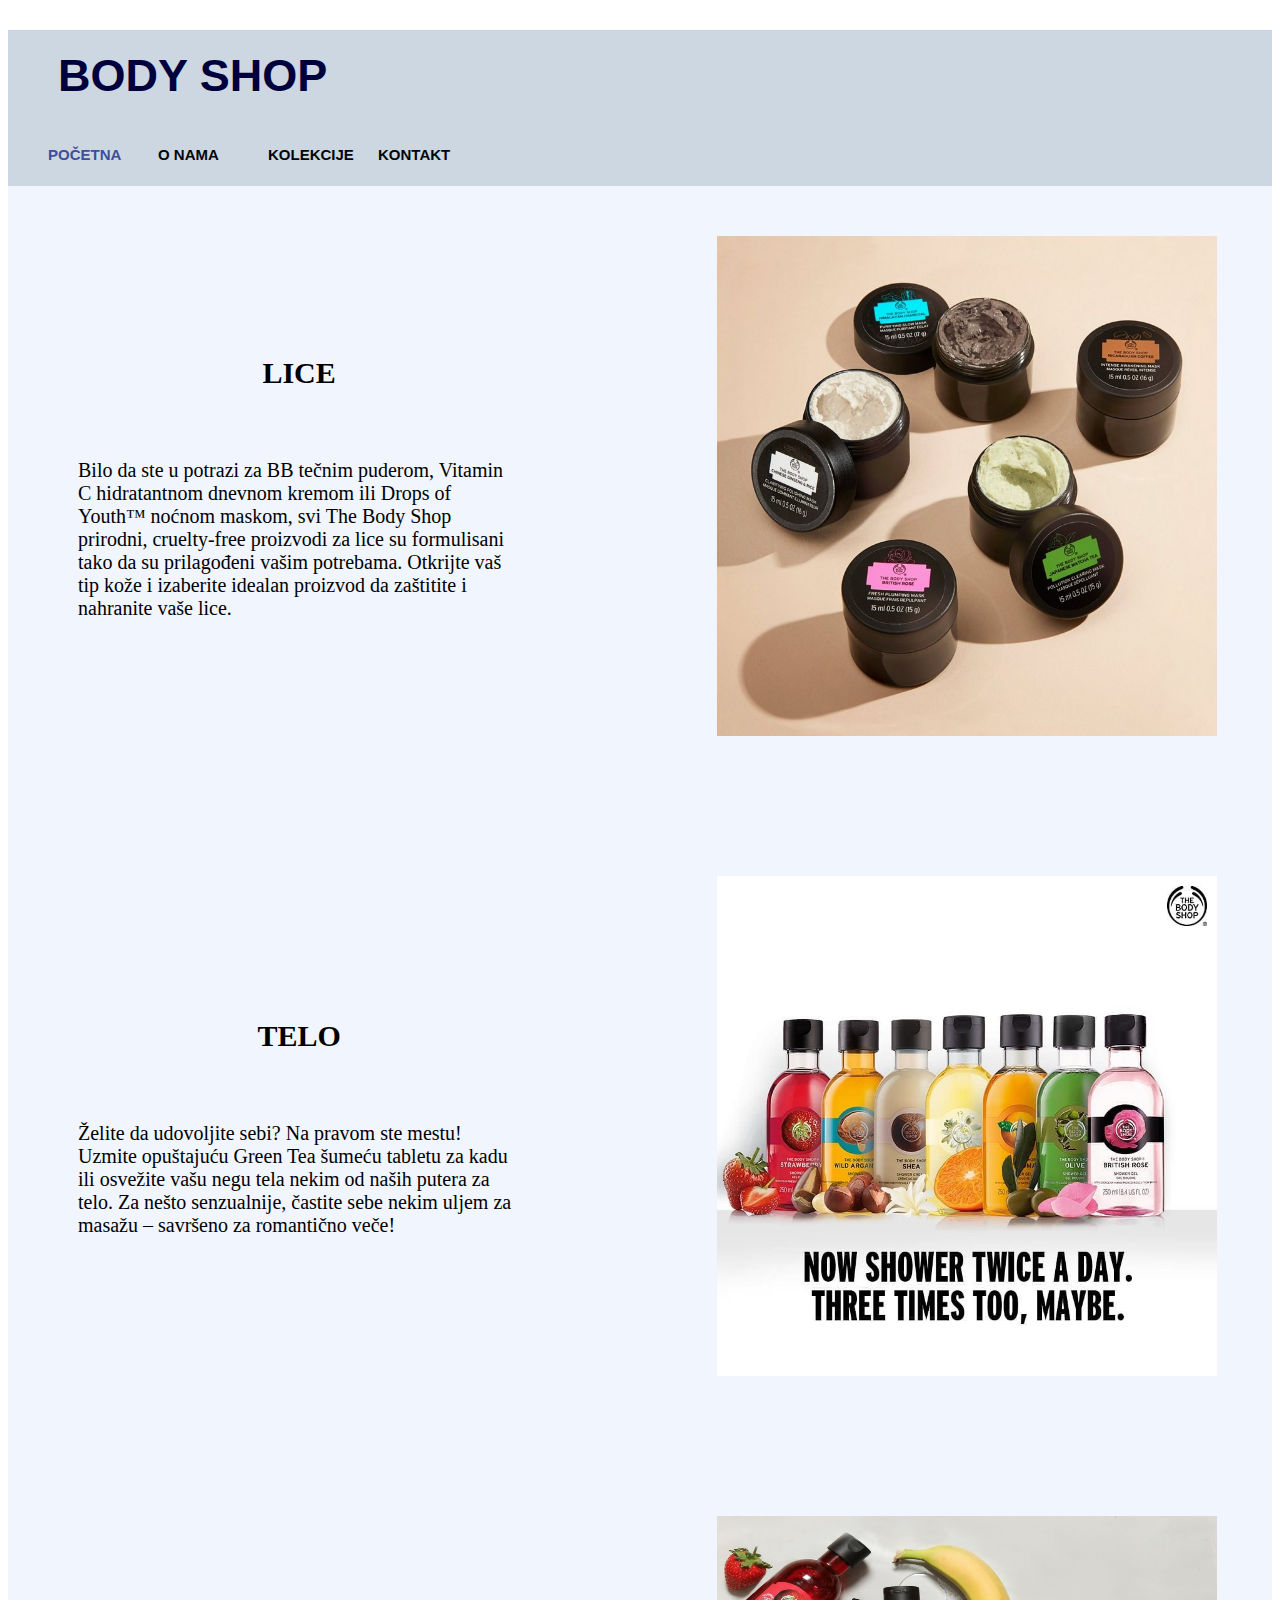
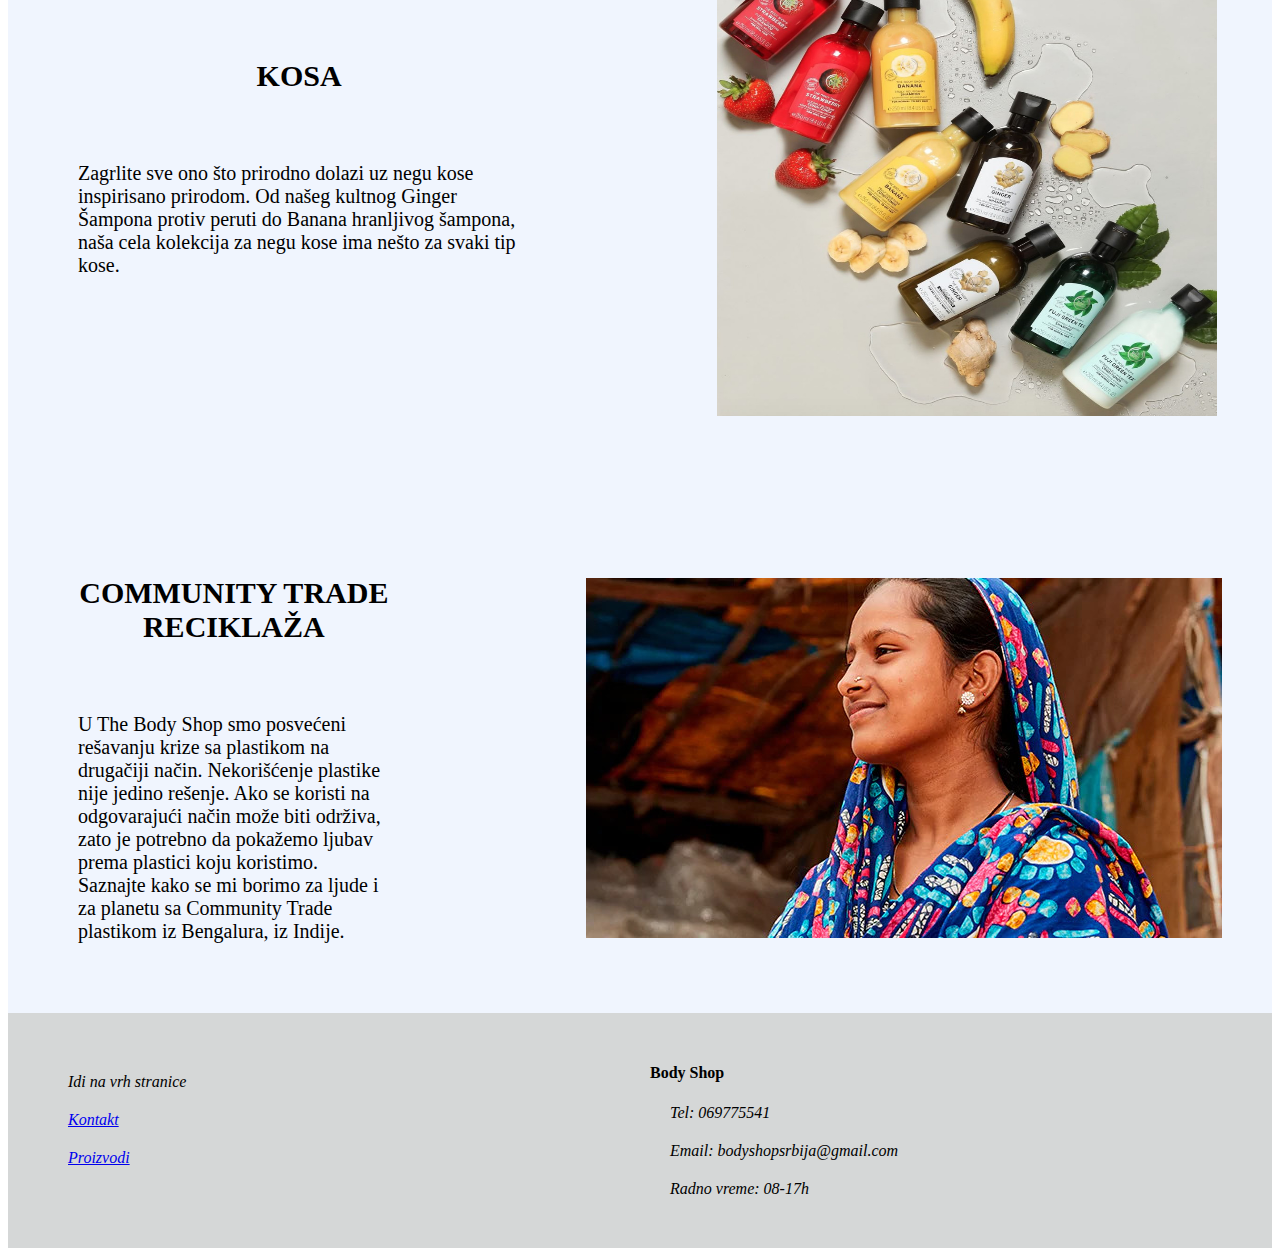
==== index.html @ 869798c2 "first commit" ====
<!DOCTYPE html>
<html lang="en">

<head>
    <meta charset="UTF-8">
    <meta name="viewport" content="width=device-width, initial-scale=1.0">
    <title>BodyShop | Početna</title>
    <link rel="stylesheet" type="text/css" href="css/style.css">
</head>

<body>


    <div class="header-wrap">
        <div class="naslov">
            <h1>BODY SHOP</h1>
        </div>
    </div>

    <div class="menu-wrap">
        <div class="menu">
            <ul>
                <li><a href="index.html" class="active">Početna</a></li>
                <li><a href="onama.html">O Nama</a></li>
                <li><a href="kolekcije.html">Kolekcije</a></li>
                <li><a href="kontakt.html">Kontakt</a></li>
            </ul>
        </div>
    </div>

    <div class="content-wrap">

        <div class="red">

            <div class="kol-levo">
                <div class="naslov-reda">LICE</div>
                <br><br><br>
                <div>Bilo da ste u potrazi za BB tečnim puderom, Vitamin C hidratantnom dnevnom kremom ili
                    Drops of Youth™ noćnom maskom, svi The Body Shop prirodni, cruelty-free proizvodi za lice su
                    formulisani tako da su prilagođeni vašim potrebama. Otkrijte vaš tip kože i izaberite idealan
                    proizvod da zaštitite i nahranite vaše lice.
                </div>

            </div>
            <div class="kol-desno">

                <div class="slika">
                    <img src="img/maske.jpg" alt="maske za lice" width="500" height="500">
                </div>

            </div>


        </div>
        <br><br>

        <div class="red">

            <div class="kol-levo">
                <div class="naslov-reda">TELO</div>
                <br><br><br>
                <div>Želite da udovoljite sebi? Na pravom ste mestu! Uzmite opuštajuću Green Tea šumeću
                    tabletu za kadu ili osvežite vašu negu tela nekim od naših putera za telo. Za nešto senzualnije,
                    častite sebe nekim uljem za masažu – savršeno za romantično veče!
                </div>

            </div>

            <div class="kol-desno">

                <div class="slika">
                    <img src="img/kupke.jpg" alt="proizvodi za negu tela" width="500" height="500">
                </div>

            </div>

        </div>
        <br><br>

        <div class="red">

            <div class="kol-levo">
                <div class="naslov-reda">KOSA</div>
                <br><br><br>
                <div>Zagrlite sve ono što prirodno dolazi uz negu kose inspirisano prirodom. Od našeg
                    kultnog Ginger Šampona protiv peruti do Banana hranljivog šampona, naša cela kolekcija za negu kose
                    ima nešto za svaki tip kose.
                </div>

            </div>
            <div class="kol-desno">

                <div class="slika">
                    <img src="img/samponi.jpg" alt="proizvodi za negu kose" width="500" height="500">
                </div>

            </div>


        </div>
        <br><br>

        <div class="red">

            <div class="kol-levo">
                <div class="naslov-reda">COMMUNITY TRADE RECIKLAŽA</div>
                <br><br><br>
                <div>U The Body Shop smo posvećeni rešavanju krize sa plastikom na drugačiji način.
                    Nekorišćenje plastike nije jedino rešenje. Ako se koristi na odgovarajući način može biti održiva,
                    zato je potrebno da pokažemo ljubav prema plastici koju koristimo. Saznajte kako se mi borimo za
                    ljude i za planetu sa Community Trade plastikom iz Bengalura, iz Indije.
                </div>

            </div>

            <div class="kol-desno">

                <div class="slika">
                    <img src="img/community.jpg" alt="community trade">
                </div>

            </div>

        </div>

    </div>



    <div class="kolone_footer">
        <div class="f-levo">
            <p class="el" onclick="naVrh()"><em>Idi na vrh stranice</em></p>
            <p class="el"><a href="kontakt.html"><em>Kontakt</em></a></p>
            <p class="el"><a href="kolekcije.html"><em>Proizvodi</em></a></p>
        </div>

        <div class="f-desno">
            <h4>Body Shop </h4>
            <p><em>Tel: 069775541</em></p>
            <p><em>Email: bodyshopsrbija@gmail.com</em></p>
            <p><em>Radno vreme: 08-17h</em></p>
        </div>

    </div>


    <script src="js/javascript.js"></script>
</body>

</html>
---- css/style.css ----
.header-wrap{ 
    background:rgba(15, 68, 117, 0.212) ; 
    height:100px; 
    width:100%; 
}

.naslov{ 
    width:100%;
    margin:0 50px;
}

.naslov h1{ 
    color:#00003d;
    font-family: 'Open Sans','Helvetica Neue',Helvetica,Arial,sans-serif;
    font-size:45px; 
    font-weight: 550; 
    padding-top:20px; 
    padding-bottom:20px;
}

/*------------ meni ----------------*/

.menu-wrap{ 
    background:rgba(15, 68, 117, 0.212) ;
    overflow:hidden; 
    width:100%;
}

.menu{ 
    font-family: 'Open Sans','Helvetica Neue',Helvetica,Arial,sans-serif;
    float: left;
    width: 60%;
}

.menu ul li{ 
    list-style:none; 
    float:left;
    width:100px; 
    text-align:center; 
    margin-right:10px;
}

.menu ul li a{ 
    text-decoration:none; 
    font-size:15px; 
    font-weight:bold; 
    text-transform:uppercase; 
    text-align:left; 
    display:block; 
    color:#020507;
}


.menu ul li a.active{ 
    color:#070604; 
    width:80px; 
    height:40px; 
    color:#3f4e97;
}



/*------------ futer --------------*/

.kolone_footer{
    display: flex;
    background-color: rgba(170, 175, 175, 0.493);
    padding: 30px;
}

.f-levo {
    list-style-type: none;
    background-color: transparent;
    margin: 10px;
    flex: 50%;
}

.f-desno{
    flex:50%;
}


.el {
    background-color: transparent;
    color:black;
    width: 150px;
    border: none;
}

.el:hover{
    border-bottom: 0.5px solid black;
}

/*------------ content -------------*/

.content-wrap{
    background-color: rgba(223, 234, 253, 0.473);
}

.red{
    display: flex;
}

.red:hover{
    background:rgba(15, 68, 117, 0.212) ;
}
.kol-levo{
    align-self: center;
    flex: 35%;
    margin: 70px;
    font-size: 20px;
    justify-content: center;
}

.kol-desno{
    align-self: center;
    flex: 40%;
    margin: 50px 50px 50px 10%;
    justify-content: right;
}

.naslov-reda{
    font-size: 30px;
    font-weight: bold;
    text-align: center;
}



/*------------ O NAMA ------------*/

.about-wrap{
    display: flex;
}

.tekst{
    flex: 35%;
    font-size: 20px;
    margin: 40px 20px 20px 40px;
}

h2{
    text-align: center;
}

.slider{
   flex: 50%;
}

#slide{
    margin: 10px 30px 10px 120px; 
}


/*------------- forma -------------*/

    .form-wrap{
        background-color: rgba(223, 234, 253, 0.473);
    }
  
  form, p {
    margin: 20px;
  }

  .info{
      font-weight: bold;
      font-size: 20px;
  }
  
  p.note {
    font-size: 16px;
    color: red;
  }
  
  input{
    border-radius: 5px;
    border: 1px solid #ccc;
    padding: 4px;
    font-family: 'Lato';
    width: 300px;
    margin-top: 10px;
    outline: none;
  }
  
  label {
    width: 300px;
    font-weight: bold;
    display: inline-block;
    margin-top: 20px;
  }
  
  label span {
    font-size: 16px;
  }
  
  label.error {
      color: red;
      font-size: 16px;
      display: block;
      margin-top: 5px;
  }
  
  label.error.fail-alert {
      border: 2px solid red;
      border-radius: 4px;
      line-height: 1;
      padding: 2px 0 6px 6px;
      background: #ffe6eb;
  }
  
  input.valid.success-alert {
      border: 2px solid #4CAF50;
      color: green;
  }
  
  input.error{
      border: 1px dashed red;
      font-weight: 300;
      color: red;
  }
  
  [type="submit"], button{
      margin-left: 0;
      border-radius: 0;
      background: black;
      color: white;
      border: none;
      font-weight: 300;
      padding: 10px 0;
      line-height: 1;
      width: 280px;
  }

  /*---------galerija------------*/

  .galerija-wrap{
    background-color: rgba(223, 234, 253, 0.473);
    height: 700px;
    width: 100%;
    display: flex;
    float: center;
    }

  .fotorama{
      margin: 10px 30% 10px 30%;
      flex: 50%;
  }
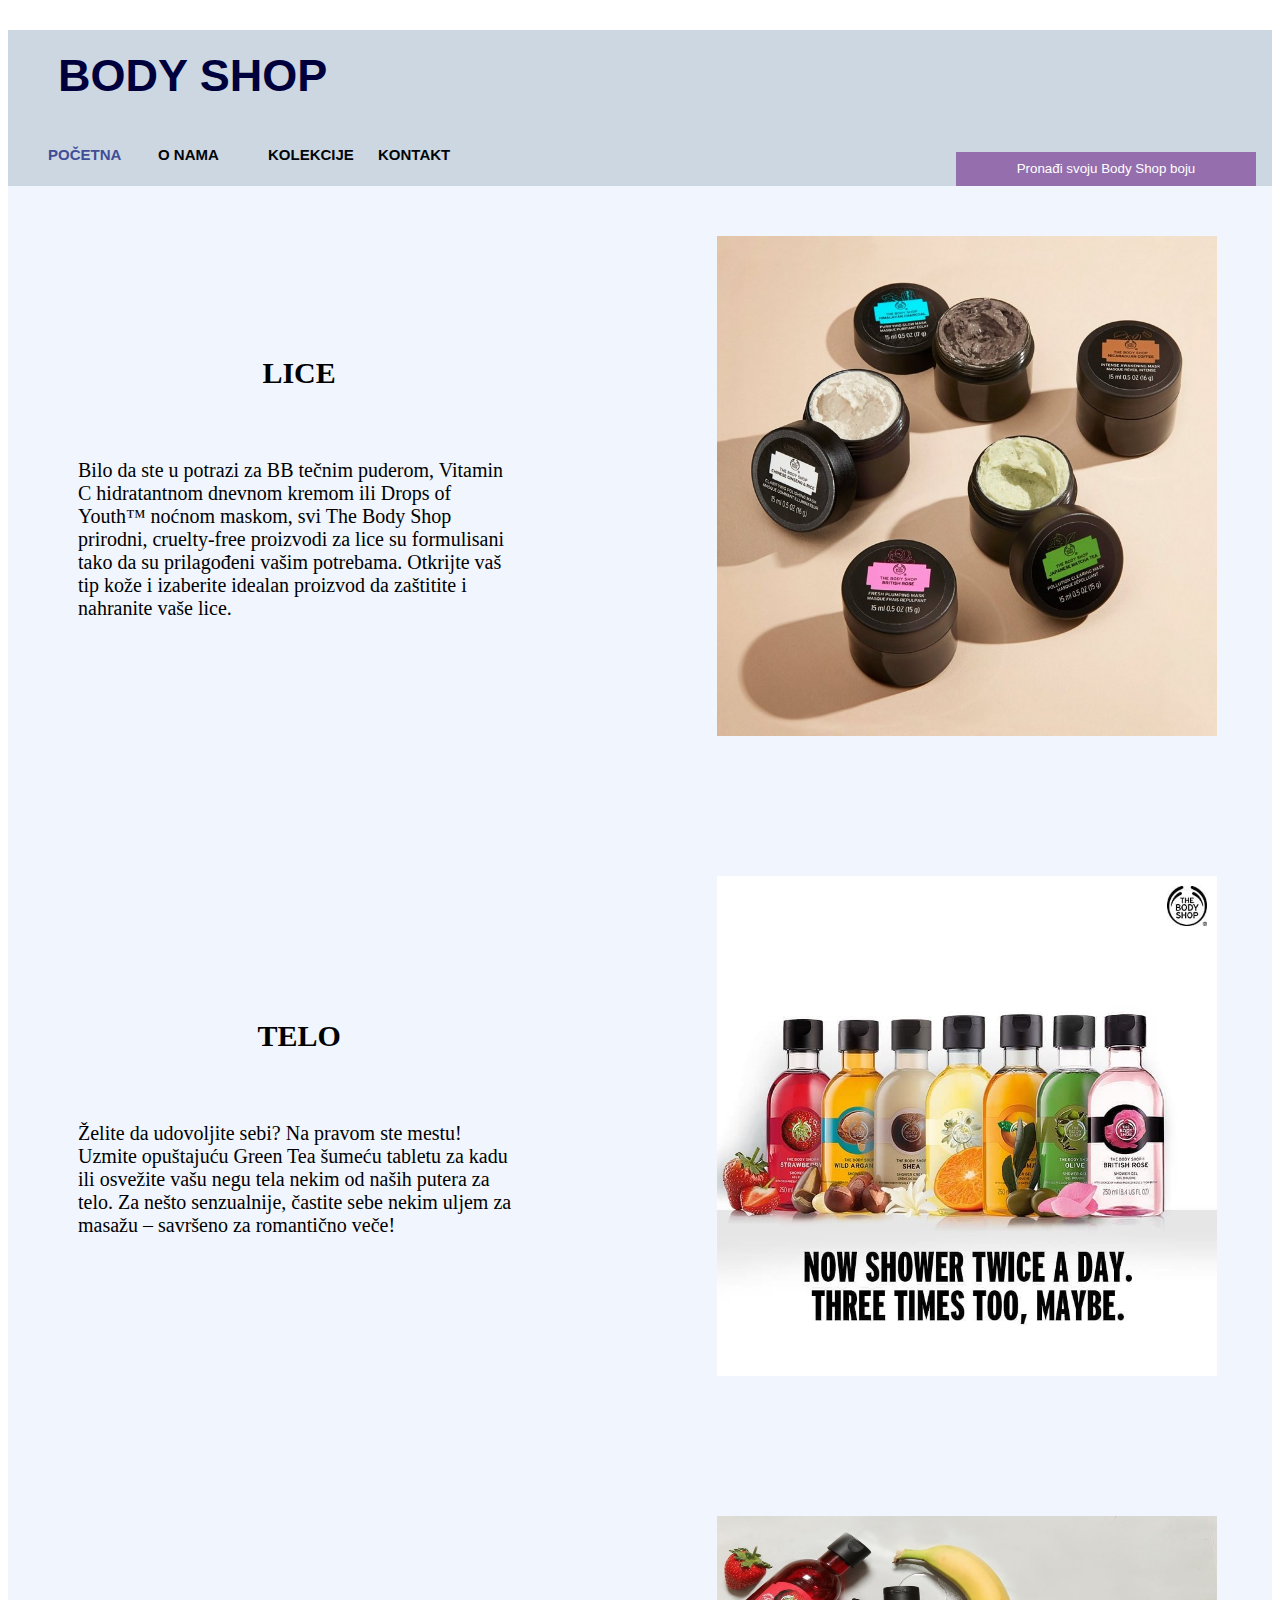
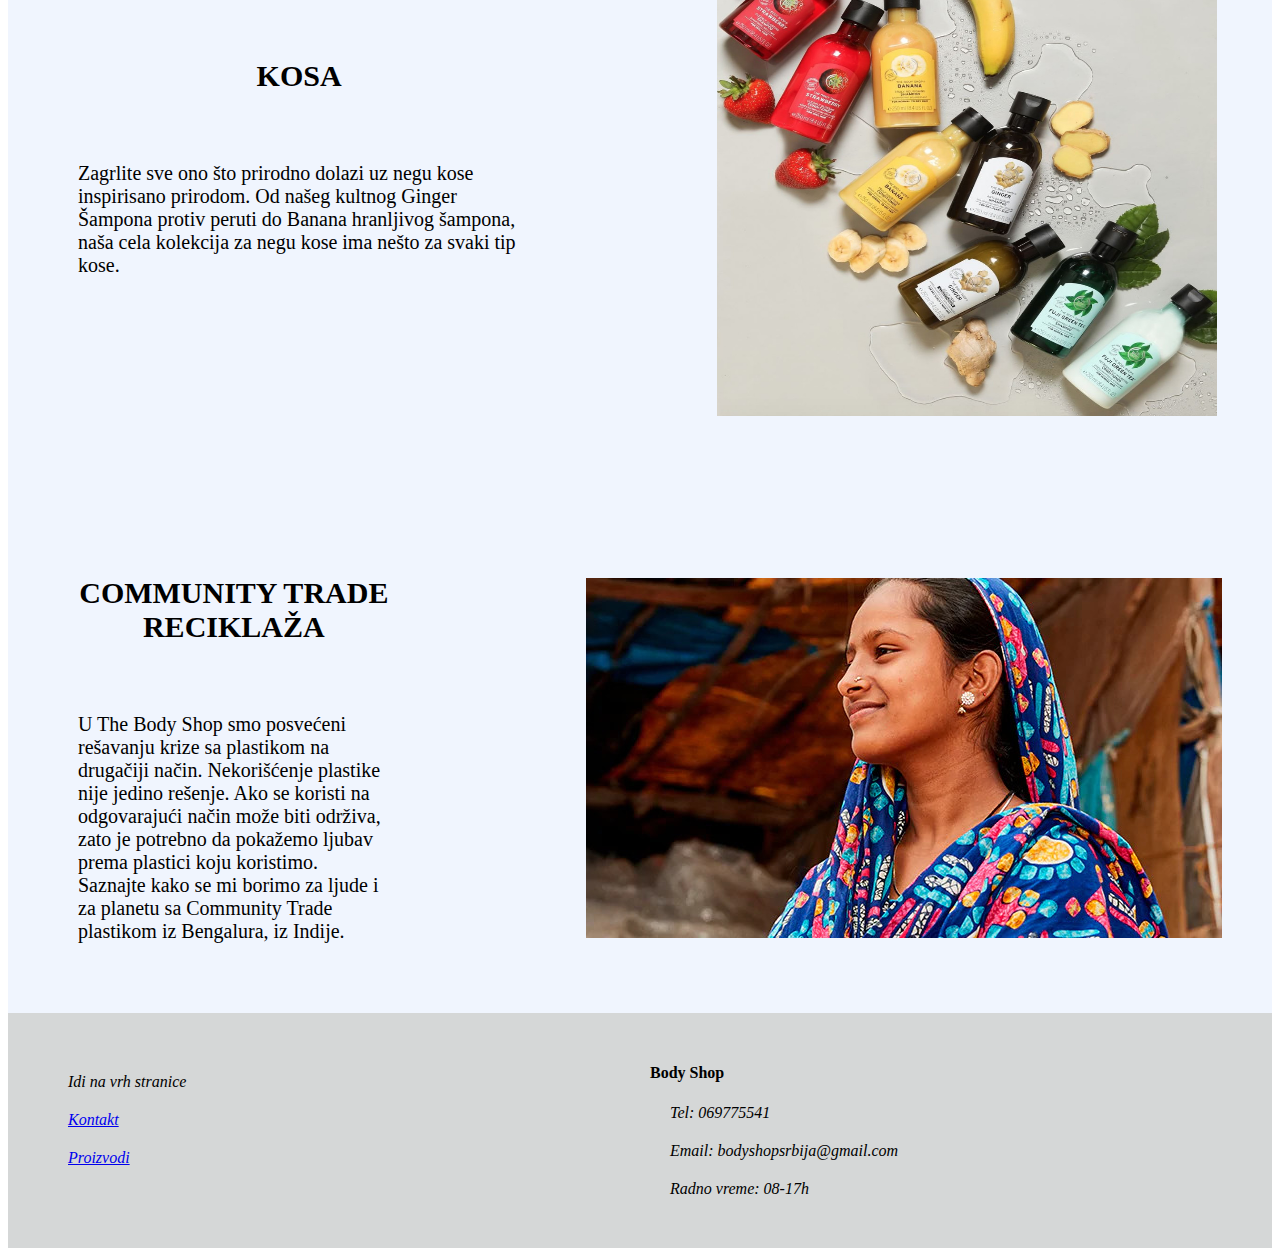
==== commit a6c265bc: "dodavanje js funkcionalnosti" ====
--- a/index.html
+++ b/index.html
@@ -11,10 +11,11 @@
 <body>
 
 
-    <div class="header-wrap">
+    <div id="header-main" class="header-wrap">
         <div class="naslov">
             <h1>BODY SHOP</h1>
         </div>
+        <button id="dugme1" onclick="changeColor()"> Pronađi svoju Body Shop boju </button>
     </div>
 
     <div class="menu-wrap">
@@ -27,6 +28,8 @@
             </ul>
         </div>
     </div>
+
+
 
     <div class="content-wrap">
 
@@ -126,7 +129,6 @@
     </div>
 
 
-
     <div class="kolone_footer">
         <div class="f-levo">
             <p class="el" onclick="naVrh()"><em>Idi na vrh stranice</em></p>
--- a/css/style.css
+++ b/css/style.css
@@ -2,6 +2,13 @@
     background:rgba(15, 68, 117, 0.212) ; 
     height:100px; 
     width:100%; 
+}
+
+#dugme1{
+    margin-left: 75%;
+    float: center;
+    width: 300px;
+    background:rgba(117, 50, 143, 0.637) ; 
 }
 
 .naslov{ 
@@ -234,7 +241,7 @@
   /*---------galerija------------*/
 
   .galerija-wrap{
-    background-color: rgba(223, 234, 253, 0.473);
+    background-color: rgba(253, 223, 241, 0.473);
     height: 700px;
     width: 100%;
     display: flex;
